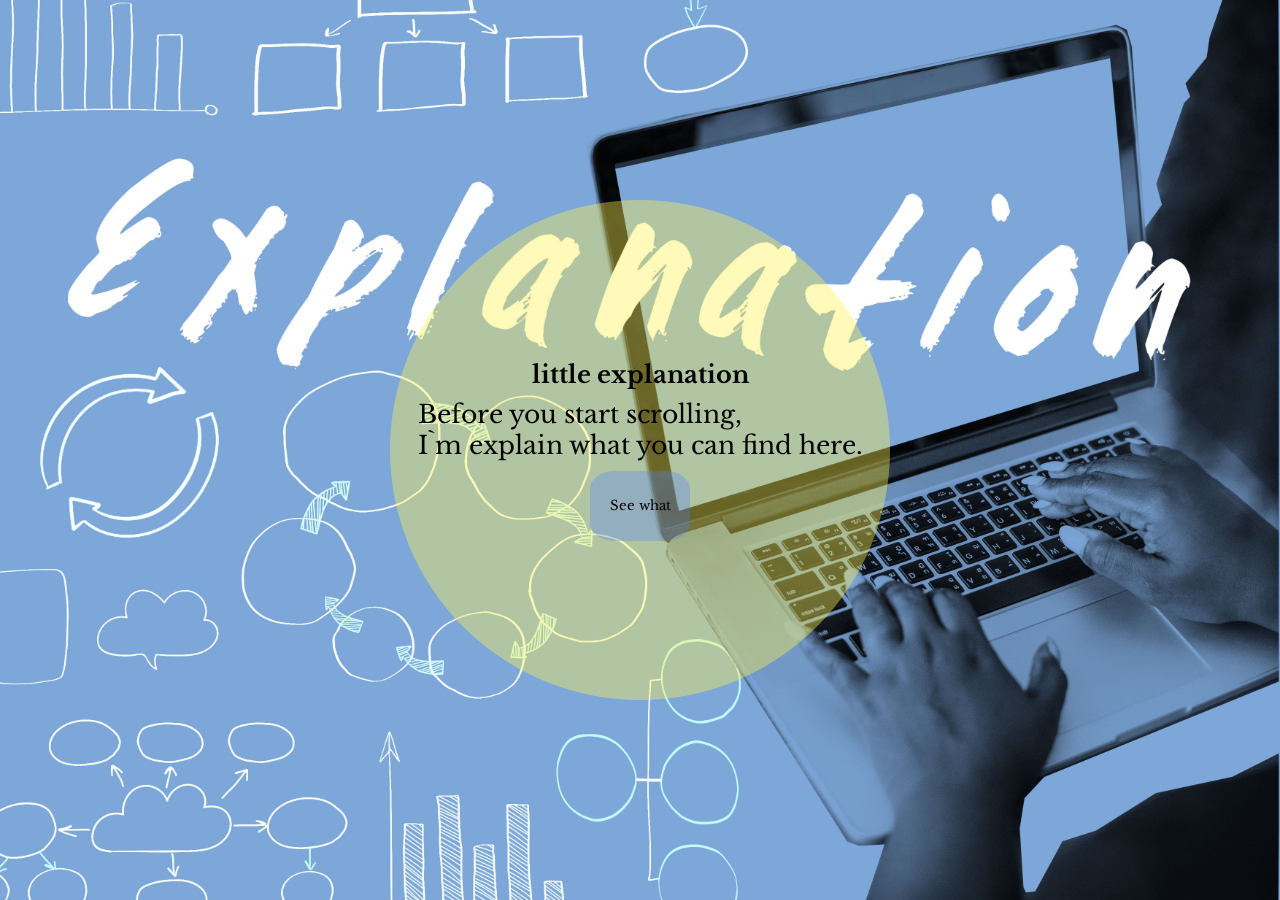
==== index.html @ a0a44d83 "make html and style without modal`s and script`s" ====
<!DOCTYPE html>
<html lang="en">
<head>
    <meta charset="UTF-8">
    <link rel="stylesheet" href="css/main.css">
    <title>Year of tiger</title>
    <link rel="shortcut icon" href="media/icon.png" type="image/png">
</head>
<body>
    <div class="wrapper">
        <div class="wrapper-inner">
            <div class="scroll-box">
                <div class="explanation scroll-section sec">
                    <div class="content ">
                        <h2>little explanation</h2>
                        <p>Before you start scrolling, <br> I`m explain what you can find here.</p>
                        <button class="open">See what</button>
                        <div class="modal explanation-popup">
                            <button class="close">close</button>
                            Lorem ipsum dolor sit, amet consectetur adipisicing elit. Iste accusamus magnam laborum deserunt nesciunt, quae explicabo aspernatur facilis, corporis sed nisi dolorem, similique repellat velit quod aliquid eum modi omnis!
                            Lorem ipsum dolor sit amet, consectetur adipisicing elit. Excepturi, autem maiores sapiente veniam alias est quae quibusdam. Esse quidem tempora repudiandae doloremque neque nostrum, odit, alias, perspiciatis dolores ex sapiente.
                            Lorem ipsum dolor sit amet consectetur adipisicing elit. Consectetur, dolore. Tempora quas eius cum error eum voluptate ducimus laborum quasi. Aliquam placeat laudantium nisi voluptatibus molestiae enim modi earum voluptatum.
                            Lorem ipsum, dolor sit amet consectetur adipisicing elit. Facere, atque ad quo illo id, vel quos sunt porro nihil non excepturi vitae nisi nobis, et reiciendis animi aspernatur quis deleniti!
                            Lorem ipsum dolor sit amet consectetur adipisicing elit. Consequatur architecto vitae amet harum possimus modi! Quaerat totam neque assumenda na iusto quidem. Lorem ipsum dolor sit, amet consectetur adipisicing elit. Iste accusamus magnam laborum deserunt nesciunt, quae explicabo aspernatur facilis, corporis sed nisi dolorem, similique repellat velit quod aliquid eum modi omnis!
                            Lorem ipsum dolor sit amet, consectetur adipisicing elit. Excepturi, autem maiores sapiente veniam alias est quae quibusdam. Esse quidem tempora repudiandae doloremque neque nostrum, odit, alias, perspiciatis dolores ex sapiente.
                            Lorem ipsum dolor sit amet consectetur adipisicing elit. Consectetur, dolore. Tempora quas eius cum error eum voluptate ducimus laborum quasi. Aliquam placeat laudantium nisi voluptatibus molestiae enim modi earum voluptatum.
                            Lorem ipsum, dolor sit amet consectetur adipisicing elit. Facere, atque ad quo illo id, vel quos sunt porro nihil non excepturi vitae nisi nobis, et reiciendis animi aspernatur quis deleniti!
                            Lorem ipsum dolor sit amet consectetur adipisicing elit. Consequatur architecto vitae amet harum possimus modi! Quaerat totam neque assumenda na iusto quidem.
                        </div>
                    </div>
                </div>
                <div class="bike scroll-section sec">
                    <div class="content ">
                        <h2>target</h2>
                        <p>explanation</p>
                        <button class="open">See what</button>
                        <div class="modal bike-popup">
                            <button class="close">X</button>
                            Lorem ipsum dolor sit, amet consectetur adipisicing elit. Iste accusamus magnam laborum deserunt nesciunt, quae explicabo aspernatur facilis, corporis sed nisi dolorem, similique repellat velit quod aliquid eum modi omnis!
                            Lorem ipsum dolor sit amet, consectetur adipisicing elit. Excepturi, autem maiores sapiente veniam alias est quae quibusdam. Esse quidem tempora repudiandae doloremque neque nostrum, odit, alias, perspiciatis dolores ex sapiente.
                            Lorem ipsum dolor sit amet consectetur adipisicing elit. Consectetur, dolore. Tempora quas eius cum error eum voluptate ducimus laborum quasi. Aliquam placeat laudantium nisi voluptatibus molestiae enim modi earum voluptatum.
                            Lorem ipsum, dolor sit amet consectetur adipisicing elit. Facere, atque ad quo illo id, vel quos sunt porro nihil non excepturi vitae nisi nobis, et reiciendis animi aspernatur quis deleniti!
                            Lorem ipsum dolor sit amet consectetur adipisicing elit. Consequatur architecto vitae amet harum possimus modi! Quaerat totam neque assumenda na iusto quidem. Lorem ipsum dolor sit, amet consectetur adipisicing elit. Iste accusamus magnam laborum deserunt nesciunt, quae explicabo aspernatur facilis, corporis sed nisi dolorem, similique repellat velit quod aliquid eum modi omnis!
                            Lorem ipsum dolor sit amet, consectetur adipisicing elit. Excepturi, autem maiores sapiente veniam alias est quae quibusdam. Esse quidem tempora repudiandae doloremque neque nostrum, odit, alias, perspiciatis dolores ex sapiente.
                            Lorem ipsum dolor sit amet consectetur adipisicing elit. Consectetur, dolore. Tempora quas eius cum error eum voluptate ducimus laborum quasi. Aliquam placeat laudantium nisi voluptatibus molestiae enim modi earum voluptatum.
                            Lorem ipsum, dolor sit amet consectetur adipisicing elit. Facere, atque ad quo illo id, vel quos sunt porro nihil non excepturi vitae nisi nobis, et reiciendis animi aspernatur quis deleniti!
                            Lorem ipsum dolor sit amet consectetur adipisicing elit. Consequatur architecto vitae amet harum possimus modi! Quaerat totam neque assumenda na iusto quidem.
                        </div>
                    </div>
                </div>
                <div class="marathon scroll-section sec">
                    <div class="content ">
                        <h2>target</h2>
                        <p>explanation</p>
                        <button class="open">See what</button>
                        <div class="modal marathon-popup">
                            <button class="close">X</button>
                            Lorem ipsum dolor sit, amet consectetur adipisicing elit. Iste accusamus magnam laborum deserunt nesciunt, quae explicabo aspernatur facilis, corporis sed nisi dolorem, similique repellat velit quod aliquid eum modi omnis!
                            Lorem ipsum dolor sit amet, consectetur adipisicing elit. Excepturi, autem maiores sapiente veniam alias est quae quibusdam. Esse quidem tempora repudiandae doloremque neque nostrum, odit, alias, perspiciatis dolores ex sapiente.
                            Lorem ipsum dolor sit amet consectetur adipisicing elit. Consectetur, dolore. Tempora quas eius cum error eum voluptate ducimus laborum quasi. Aliquam placeat laudantium nisi voluptatibus molestiae enim modi earum voluptatum.
                            Lorem ipsum, dolor sit amet consectetur adipisicing elit. Facere, atque ad quo illo id, vel quos sunt porro nihil non excepturi vitae nisi nobis, et reiciendis animi aspernatur quis deleniti!
                            Lorem ipsum dolor sit amet consectetur adipisicing elit. Consequatur architecto vitae amet harum possimus modi! Quaerat totam neque assumenda na iusto quidem. Lorem ipsum dolor sit, amet consectetur adipisicing elit. Iste accusamus magnam laborum deserunt nesciunt, quae explicabo aspernatur facilis, corporis sed nisi dolorem, similique repellat velit quod aliquid eum modi omnis!
                            Lorem ipsum dolor sit amet, consectetur adipisicing elit. Excepturi, autem maiores sapiente veniam alias est quae quibusdam. Esse quidem tempora repudiandae doloremque neque nostrum, odit, alias, perspiciatis dolores ex sapiente.
                            Lorem ipsum dolor sit amet consectetur adipisicing elit. Consectetur, dolore. Tempora quas eius cum error eum voluptate ducimus laborum quasi. Aliquam placeat laudantium nisi voluptatibus molestiae enim modi earum voluptatum.
                            Lorem ipsum, dolor sit amet consectetur adipisicing elit. Facere, atque ad quo illo id, vel quos sunt porro nihil non excepturi vitae nisi nobis, et reiciendis animi aspernatur quis deleniti!
                            Lorem ipsum dolor sit amet consectetur adipisicing elit. Consequatur architecto vitae amet harum possimus modi! Quaerat totam neque assumenda na iusto quidem.
                        </div>
                    </div>
                </div>
                <div class="another scroll-section sec">
                    <div class="content ">
                        <h2>target</h2>
                        <p>explanation</p>
                        <button class="open">See what</button>
                        <div class="modal another-popup">
                            <button class="close">X</button>
                            Lorem ipsum dolor sit, amet consectetur adipisicing elit. Iste accusamus magnam laborum deserunt nesciunt, quae explicabo aspernatur facilis, corporis sed nisi dolorem, similique repellat velit quod aliquid eum modi omnis!
                            Lorem ipsum dolor sit amet, consectetur adipisicing elit. Excepturi, autem maiores sapiente veniam alias est quae quibusdam. Esse quidem tempora repudiandae doloremque neque nostrum, odit, alias, perspiciatis dolores ex sapiente.
                            Lorem ipsum dolor sit amet consectetur adipisicing elit. Consectetur, dolore. Tempora quas eius cum error eum voluptate ducimus laborum quasi. Aliquam placeat laudantium nisi voluptatibus molestiae enim modi earum voluptatum.
                            Lorem ipsum, dolor sit amet consectetur adipisicing elit. Facere, atque ad quo illo id, vel quos sunt porro nihil non excepturi vitae nisi nobis, et reiciendis animi aspernatur quis deleniti!
                            Lorem ipsum dolor sit amet consectetur adipisicing elit. Consequatur architecto vitae amet harum possimus modi! Quaerat totam neque assumenda na iusto quidem. Lorem ipsum dolor sit, amet consectetur adipisicing elit. Iste accusamus magnam laborum deserunt nesciunt, quae explicabo aspernatur facilis, corporis sed nisi dolorem, similique repellat velit quod aliquid eum modi omnis!
                            Lorem ipsum dolor sit amet, consectetur adipisicing elit. Excepturi, autem maiores sapiente veniam alias est quae quibusdam. Esse quidem tempora repudiandae doloremque neque nostrum, odit, alias, perspiciatis dolores ex sapiente.
                            Lorem ipsum dolor sit amet consectetur adipisicing elit. Consectetur, dolore. Tempora quas eius cum error eum voluptate ducimus laborum quasi. Aliquam placeat laudantium nisi voluptatibus molestiae enim modi earum voluptatum.
                            Lorem ipsum, dolor sit amet consectetur adipisicing elit. Facere, atque ad quo illo id, vel quos sunt porro nihil non excepturi vitae nisi nobis, et reiciendis animi aspernatur quis deleniti!
                            Lorem ipsum dolor sit amet consectetur adipisicing elit. Consequatur architecto vitae amet harum possimus modi! Quaerat totam neque assumenda na iusto quidem.
                        </div>
                    </div>
                </div>
            </div>
        </div>
    </div>


    <script src="script.js"></script>
</body>
</html>
---- css/main.css ----
@import url('https://fonts.googleapis.com/css2?family=Libre+Baskerville:ital@1&display=swap');

* {
    padding: 0;
    margin: 0;
    font-family: 'Libre Baskerville', serif;
}

.wrapper {
    display: block;
}

.scroll-box {
    position: relative;
    width: 100%;
    height: 100vh;
    overflow: auto;
    scroll-behavior: smooth;
    scroll-snap-type: y mandatory;
}

.scroll-section {
    width: 100%;
    height: 100%;
    position: relative;
    display: flex;
    justify-content: center;
    flex-direction: column;
    align-items: center;
}

.explanation {
    background-image: url('../media/explanation-bg.jpg');
    background-repeat: no-repeat;
    background-position: center;
    background-size: cover;
}

.bike {
    background-image: url('../media/bike-bg.jpg');
    background-repeat: no-repeat;
    background-position: center;
    background-size: cover;
}

.marathon {
    background-image: url('../media/run-bg.jpg');
    background-repeat: no-repeat;
    background-position: center;
    background-size: cover;
}

.another {
    background-image: url('../media/another-bg.jpg');
    background-repeat: no-repeat;
    background-position: center;
    background-size: cover;
}

.content {
    position: relative;
    display: flex;
    flex-direction: column;
    justify-content: center;
    background-color: rgba(255, 242, 79, .4);
    border-radius: 50%;
    width: 500px;
    height: 500px;
    align-items: center;
}

.content h2 {
    margin-bottom: 10px;

}

.content p {
    margin-bottom: 10px;
    font-size: 25px;
}

.content button {
    width: 100px;
    height: 70px;
    border: none;
    position: relative;
    border-radius: 25%;
    background-color: rgba(79, 123, 255, .3);
    cursor: pointer;

}

.sec {
    position: relative;
    width: 100%;
    height: 100vh;
    display: flex;
    justify-content: center;
    align-items: center;
    mix-blend-mode: multiply;
    scroll-snap-align: center;
}

.sec:nth-child(1) {
    background-size: cover;
    background-attachment: fixed;
    background-position: center;
    background-blend-mode: multiply;
}

.sec:nth-child(2) {
    background-size: cover;
    background-attachment: fixed;
    background-position: center;
    background-blend-mode: multiply;
}

.sec:nth-child(3) {
    background-size: cover;
    background-attachment: fixed;
    background-position: center;
    background-blend-mode: multiply;
}

.sec:nth-child(4) {
    background-size: cover;
    background-attachment: fixed;
    background-position: center;
    background-blend-mode: multiply;
}

/* last object with white noise */
.sec:nth-child(5) {
    background-size: cover;
    background-attachment: fixed;
    background-position: center;
    background-blend-mode: multiply;
    animation: animate .5s steps(10) infinite;
}

@keyframes animate {
    0% {
        background-position: 0 0;
    }

    100% {
        background-position: 100% 100%;
    }
}


.modal {
    width: 1200px;
    height: 600px;
    display: none;
    position: fixed;
    top: 50px;
}

.explanation-popup {
    background-image: url(../media/question.jpg);
    background-repeat: no-repeat;
    background-position: center;
    background-size: cover;
}

.bike-popup {
    background-image: url(../media/bike-popup.jpg);
    background-repeat: no-repeat;
    background-position: center;
    background-size: cover;
}

.marathon-popup {
    background-image: url(../media/halfmarathon.jpg);
    background-repeat: no-repeat;
    background-position: center;
    background-size: cover;
} 

.another-popup {
    background-image: url(../media/abstraction.jpg);
    background-repeat: no-repeat;
    background-position: center;
    background-size: cover;
    color: #fff;
}
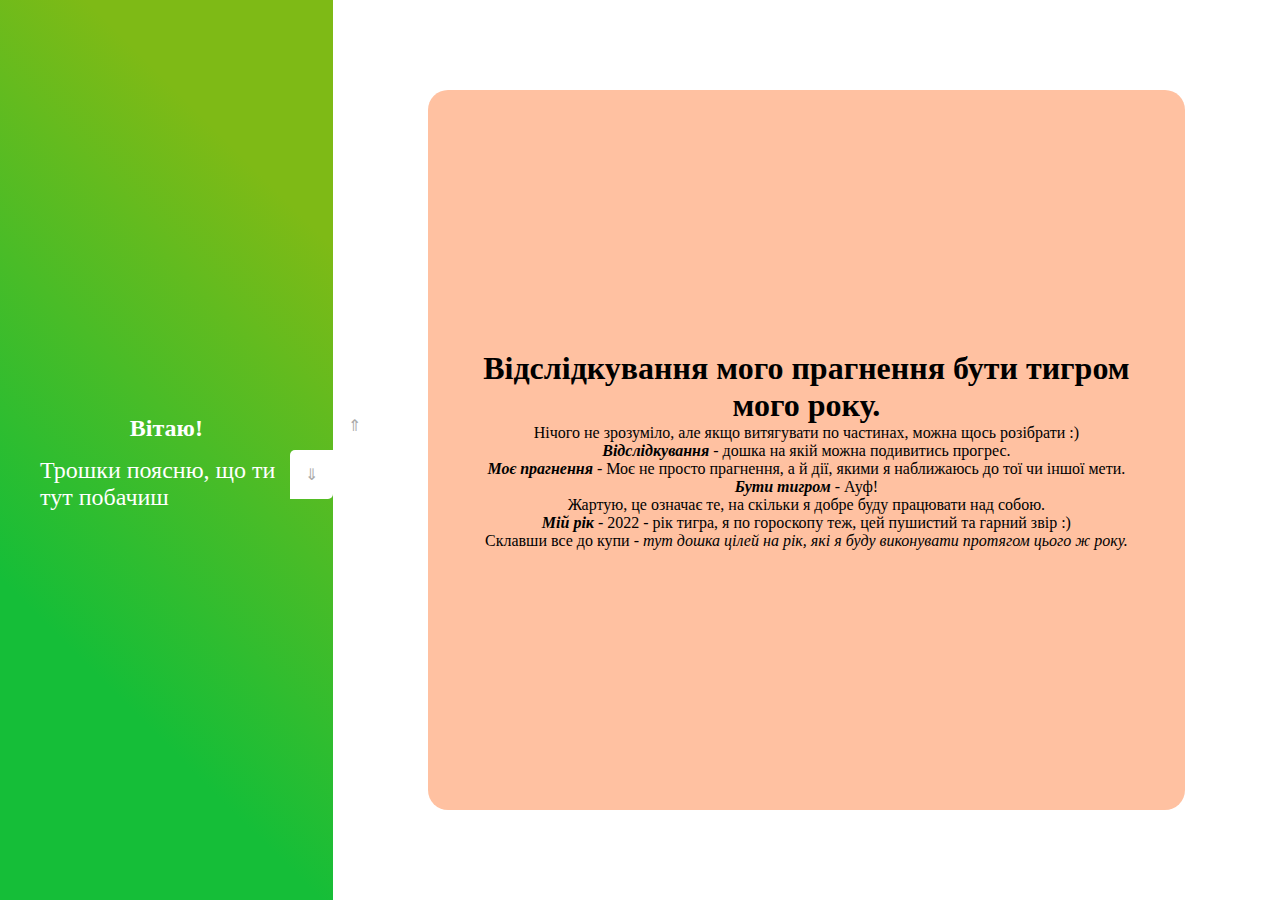
==== commit 529847de: "absolute new project. need to add mobile page" ====
--- a/index.html
+++ b/index.html
@@ -1,96 +1,177 @@
 <!DOCTYPE html>
 <html lang="en">
+
 <head>
     <meta charset="UTF-8">
-    <link rel="stylesheet" href="css/main.css">
-    <title>Year of tiger</title>
-    <link rel="shortcut icon" href="media/icon.png" type="image/png">
+    <meta http-equiv="X-UA-Compatible" content="IE=edge">
+    <meta name="viewport" content="width=device-width, initial-scale=1.0">
+    <title>Document</title>
+    <link rel="stylesheet" href="./css/style.css">
 </head>
+
 <body>
-    <div class="wrapper">
-        <div class="wrapper-inner">
-            <div class="scroll-box">
-                <div class="explanation scroll-section sec">
-                    <div class="content ">
-                        <h2>little explanation</h2>
-                        <p>Before you start scrolling, <br> I`m explain what you can find here.</p>
-                        <button class="open">See what</button>
-                        <div class="modal explanation-popup">
-                            <button class="close">close</button>
-                            Lorem ipsum dolor sit, amet consectetur adipisicing elit. Iste accusamus magnam laborum deserunt nesciunt, quae explicabo aspernatur facilis, corporis sed nisi dolorem, similique repellat velit quod aliquid eum modi omnis!
-                            Lorem ipsum dolor sit amet, consectetur adipisicing elit. Excepturi, autem maiores sapiente veniam alias est quae quibusdam. Esse quidem tempora repudiandae doloremque neque nostrum, odit, alias, perspiciatis dolores ex sapiente.
-                            Lorem ipsum dolor sit amet consectetur adipisicing elit. Consectetur, dolore. Tempora quas eius cum error eum voluptate ducimus laborum quasi. Aliquam placeat laudantium nisi voluptatibus molestiae enim modi earum voluptatum.
-                            Lorem ipsum, dolor sit amet consectetur adipisicing elit. Facere, atque ad quo illo id, vel quos sunt porro nihil non excepturi vitae nisi nobis, et reiciendis animi aspernatur quis deleniti!
-                            Lorem ipsum dolor sit amet consectetur adipisicing elit. Consequatur architecto vitae amet harum possimus modi! Quaerat totam neque assumenda na iusto quidem. Lorem ipsum dolor sit, amet consectetur adipisicing elit. Iste accusamus magnam laborum deserunt nesciunt, quae explicabo aspernatur facilis, corporis sed nisi dolorem, similique repellat velit quod aliquid eum modi omnis!
-                            Lorem ipsum dolor sit amet, consectetur adipisicing elit. Excepturi, autem maiores sapiente veniam alias est quae quibusdam. Esse quidem tempora repudiandae doloremque neque nostrum, odit, alias, perspiciatis dolores ex sapiente.
-                            Lorem ipsum dolor sit amet consectetur adipisicing elit. Consectetur, dolore. Tempora quas eius cum error eum voluptate ducimus laborum quasi. Aliquam placeat laudantium nisi voluptatibus molestiae enim modi earum voluptatum.
-                            Lorem ipsum, dolor sit amet consectetur adipisicing elit. Facere, atque ad quo illo id, vel quos sunt porro nihil non excepturi vitae nisi nobis, et reiciendis animi aspernatur quis deleniti!
-                            Lorem ipsum dolor sit amet consectetur adipisicing elit. Consequatur architecto vitae amet harum possimus modi! Quaerat totam neque assumenda na iusto quidem.
+    <div class="container">
+        <div class="sidebar">
+            <div style="background: linear-gradient(150deg, #42C4EA 40%, #ADEA42 70%);">
+                <h2>Всілякий набір</h2>
+                <p>Ті цілі, які не мають великого прагнення, однак було б добре їх виконати :)</p>
+            </div>
+            <div style="background: linear-gradient(85deg, #918202 39%, #8DEA42 70%);">
+                <h2>Намагатимусь</h2>
+                <p>Це сате те що хотілось би виконати, як другорядні речі першої необхідності</p>
+            </div>
+            <div style="background: linear-gradient(70deg, #2CF3B1 25%, #aaa 80%);">
+                <h2>Велосипедні штучки</h2>
+                <p>Об'їхати Україну так, щоб ноги не відпали :)</p>
+            </div>
+            <div style="background: linear-gradient(170deg, #E26E4E 26%, #A63049 75%);">
+                <h2>Біг</h2>
+                <p>Ціль - півмарафон!</p>
+            </div>
+            <div style="background: linear-gradient(45deg, #15BE38 26%, #7EBA16 80%);">
+                <h2>Вітаю! </h2>
+                <p>Трошки поясню, що ти тут побачиш</p>
+            </div>
+        </div>
+        <div class="main-slide">
+            <div class="slide" style="background-image: url('https://images.unsplash.com/photo-1600577916048-804c9191e36c?ixlib=rb-1.2.1&ixid=MnwxMjA3fDB8MHxwaG90by1wYWdlfHx8fGVufDB8fHx8&auto=format&fit=crop&w=1632&q=80');">
+                <div class="content">
+                    <div class="content-box">
+                        <div>
+                            <h1>Відслідкування мого прагнення бути тигром мого року.</h1>
+                            <p>Нічого не зрозуміло, але якщо витягувати по частинах, можна щось розібрати :) <br>
+                                <b><i>Відслідкування</i></b> - дошка на якій можна подивитись прогрес. <br>
+                                <b><i>Моє прагнення</i></b> - Моє не просто прагнення, а й дії, 
+                                якими я наближаюсь до тої чи іншої мети.  <br>
+                                <b><i>Бути тигром</i></b> - Ауф! <!--смайл сміху та тигра--> <br> 
+                                Жартую, це означає те, на скільки я добре буду працювати над собою.    <br>
+                                <b><i>Мій рік</i></b> - 2022 - рік тигра, я по гороскопу теж, цей пушистий та 
+                                гарний звір :)
+                            </p>
+                            <p>Склавши все до купи - <i>тут дошка цілей на рік, які я буду виконувати протягом цього ж року.</i></p>
                         </div>
                     </div>
                 </div>
-                <div class="bike scroll-section sec">
-                    <div class="content ">
-                        <h2>target</h2>
-                        <p>explanation</p>
-                        <button class="open">See what</button>
-                        <div class="modal bike-popup">
-                            <button class="close">X</button>
-                            Lorem ipsum dolor sit, amet consectetur adipisicing elit. Iste accusamus magnam laborum deserunt nesciunt, quae explicabo aspernatur facilis, corporis sed nisi dolorem, similique repellat velit quod aliquid eum modi omnis!
-                            Lorem ipsum dolor sit amet, consectetur adipisicing elit. Excepturi, autem maiores sapiente veniam alias est quae quibusdam. Esse quidem tempora repudiandae doloremque neque nostrum, odit, alias, perspiciatis dolores ex sapiente.
-                            Lorem ipsum dolor sit amet consectetur adipisicing elit. Consectetur, dolore. Tempora quas eius cum error eum voluptate ducimus laborum quasi. Aliquam placeat laudantium nisi voluptatibus molestiae enim modi earum voluptatum.
-                            Lorem ipsum, dolor sit amet consectetur adipisicing elit. Facere, atque ad quo illo id, vel quos sunt porro nihil non excepturi vitae nisi nobis, et reiciendis animi aspernatur quis deleniti!
-                            Lorem ipsum dolor sit amet consectetur adipisicing elit. Consequatur architecto vitae amet harum possimus modi! Quaerat totam neque assumenda na iusto quidem. Lorem ipsum dolor sit, amet consectetur adipisicing elit. Iste accusamus magnam laborum deserunt nesciunt, quae explicabo aspernatur facilis, corporis sed nisi dolorem, similique repellat velit quod aliquid eum modi omnis!
-                            Lorem ipsum dolor sit amet, consectetur adipisicing elit. Excepturi, autem maiores sapiente veniam alias est quae quibusdam. Esse quidem tempora repudiandae doloremque neque nostrum, odit, alias, perspiciatis dolores ex sapiente.
-                            Lorem ipsum dolor sit amet consectetur adipisicing elit. Consectetur, dolore. Tempora quas eius cum error eum voluptate ducimus laborum quasi. Aliquam placeat laudantium nisi voluptatibus molestiae enim modi earum voluptatum.
-                            Lorem ipsum, dolor sit amet consectetur adipisicing elit. Facere, atque ad quo illo id, vel quos sunt porro nihil non excepturi vitae nisi nobis, et reiciendis animi aspernatur quis deleniti!
-                            Lorem ipsum dolor sit amet consectetur adipisicing elit. Consequatur architecto vitae amet harum possimus modi! Quaerat totam neque assumenda na iusto quidem.
+            </div>
+            <div class="slide" style="background-image: url('https://images.unsplash.com/photo-1502904550040-7534597429ae?ixlib=rb-1.2.1&ixid=MnwxMjA3fDB8MHxwaG90by1wYWdlfHx8fGVufDB8fHx8&auto=format&fit=crop&w=1700&q=80');">
+                <div class="content">
+                    <div class="content-box">
+                        <div class="box"
+                            style="background-image: url(./media/1km.jpg);">
+                            <h3>1 км</h3>
+
+                        </div>
+                        <div class="box" style="background-color: #AAAAAA;">
+                            <h3>3 км</h3>
+
+                        </div>
+                        <div class="box" style="background-color: #AAAAAA;">
+                            <h3>5 км</h3>
+                            
+                        </div>
+                        <div class="box"
+                            style="background-color: #AAAAAA;">
+                            <h3>10 км</h3>
+
+                        </div>
+                        <div class="box" style="background-color: #AAAAAA;">
+                            <h3>15 км</h3>
+
+                        </div>
+                        <div class="box" style="background-color: #AAAAAA;">
+                            <h3>21 км</h3>
+                            
                         </div>
                     </div>
                 </div>
-                <div class="marathon scroll-section sec">
-                    <div class="content ">
-                        <h2>target</h2>
-                        <p>explanation</p>
-                        <button class="open">See what</button>
-                        <div class="modal marathon-popup">
-                            <button class="close">X</button>
-                            Lorem ipsum dolor sit, amet consectetur adipisicing elit. Iste accusamus magnam laborum deserunt nesciunt, quae explicabo aspernatur facilis, corporis sed nisi dolorem, similique repellat velit quod aliquid eum modi omnis!
-                            Lorem ipsum dolor sit amet, consectetur adipisicing elit. Excepturi, autem maiores sapiente veniam alias est quae quibusdam. Esse quidem tempora repudiandae doloremque neque nostrum, odit, alias, perspiciatis dolores ex sapiente.
-                            Lorem ipsum dolor sit amet consectetur adipisicing elit. Consectetur, dolore. Tempora quas eius cum error eum voluptate ducimus laborum quasi. Aliquam placeat laudantium nisi voluptatibus molestiae enim modi earum voluptatum.
-                            Lorem ipsum, dolor sit amet consectetur adipisicing elit. Facere, atque ad quo illo id, vel quos sunt porro nihil non excepturi vitae nisi nobis, et reiciendis animi aspernatur quis deleniti!
-                            Lorem ipsum dolor sit amet consectetur adipisicing elit. Consequatur architecto vitae amet harum possimus modi! Quaerat totam neque assumenda na iusto quidem. Lorem ipsum dolor sit, amet consectetur adipisicing elit. Iste accusamus magnam laborum deserunt nesciunt, quae explicabo aspernatur facilis, corporis sed nisi dolorem, similique repellat velit quod aliquid eum modi omnis!
-                            Lorem ipsum dolor sit amet, consectetur adipisicing elit. Excepturi, autem maiores sapiente veniam alias est quae quibusdam. Esse quidem tempora repudiandae doloremque neque nostrum, odit, alias, perspiciatis dolores ex sapiente.
-                            Lorem ipsum dolor sit amet consectetur adipisicing elit. Consectetur, dolore. Tempora quas eius cum error eum voluptate ducimus laborum quasi. Aliquam placeat laudantium nisi voluptatibus molestiae enim modi earum voluptatum.
-                            Lorem ipsum, dolor sit amet consectetur adipisicing elit. Facere, atque ad quo illo id, vel quos sunt porro nihil non excepturi vitae nisi nobis, et reiciendis animi aspernatur quis deleniti!
-                            Lorem ipsum dolor sit amet consectetur adipisicing elit. Consequatur architecto vitae amet harum possimus modi! Quaerat totam neque assumenda na iusto quidem.
+            </div>
+            <div class="slide" style="background-image: url('https://images.unsplash.com/photo-1517649763962-0c623066013b?ixlib=rb-1.2.1&ixid=MnwxMjA3fDB8MHxwaG90by1wYWdlfHx8fGVufDB8fHx8&auto=format&fit=crop&w=1170&q=80');">
+                <div class="content">
+                    <div class="content-box">
+                        <div class="box"
+                            style="background-image: url('https://images.unsplash.com/photo-1471506480208-91b3a4cc78be?ixlib=rb-1.2.1&ixid=MnwxMjA3fDB8MHxwaG90by1wYWdlfHx8fGVufDB8fHx8&auto=format&fit=crop&w=2074&q=80');">
+                            <h3>1000 км</h3>
+                            <p>Лякаюча цифра - 1000 кілометрів. Однак 2021 року я без цілей проїхав 700+км.</p>
+                            <p>В році 12 місяців, ±4 з яких можна сказати не їздові. 8 місяців - це 32 тижні. Знаючи математику можна порахувати - 
+                                1000/32=31.25км. Тобто виїжджаючи раз в тиждень кататись по 32км - це просто копійки :) Тому 1000 не така вже й страшна, та 
+                                подолати її буде легко, лише б знаходити час для цього діла.
+                            </p>
+                            <p></p>
+                        </div>
+                        <div class="box" style="background-image: url('https://images.unsplash.com/photo-1536244881128-90b1d3d2549f?ixlib=rb-1.2.1&ixid=MnwxMjA3fDB8MHxwaG90by1wYWdlfHx8fGVufDB8fHx8&auto=format&fit=crop&w=1220&q=80');">
+                            <h3>Бревет</h3>
+                            <p>Бревет (фр. brevet — «залік, патент») — організований заліковий (з лімітом часу) велозаїзд на довгу дистанцію за правилами французького клубу AUDAX Club Parisien (ACP). <br>
+                                <br>
+                                Стандартними дистанціями є: <br>
+                                <br>
+                                200 км з лімітом проходження — 13 г 30 хв <br>
+                                300 км — 20 г 00 хв <br>
+                                400 км — 27 г 00 хв <br>
+                                600 км — 40 г 00 хв <br>
+                                1000 км — 75 г 00 хв <br>
+                                1200 км — 90 г 00 хв</p> 
+                            <p>Моя ж ціль буде початковою, тобто осилити мінімум 200 км за 13 годин та отримати за це офіційну медаль 
+                                з Франції від клубу Радоннерів. </p>
+                            <p>В ідеалі, хочеться постати в ряди суперрадоннерів. Це такі люди, які за сезон побили 
+                                200, 400 та 600 кілометрів. Отримати ці 3 медалі
+                            </p>
                         </div>
                     </div>
                 </div>
-                <div class="another scroll-section sec">
-                    <div class="content ">
-                        <h2>target</h2>
-                        <p>explanation</p>
-                        <button class="open">See what</button>
-                        <div class="modal another-popup">
-                            <button class="close">X</button>
-                            Lorem ipsum dolor sit, amet consectetur adipisicing elit. Iste accusamus magnam laborum deserunt nesciunt, quae explicabo aspernatur facilis, corporis sed nisi dolorem, similique repellat velit quod aliquid eum modi omnis!
-                            Lorem ipsum dolor sit amet, consectetur adipisicing elit. Excepturi, autem maiores sapiente veniam alias est quae quibusdam. Esse quidem tempora repudiandae doloremque neque nostrum, odit, alias, perspiciatis dolores ex sapiente.
-                            Lorem ipsum dolor sit amet consectetur adipisicing elit. Consectetur, dolore. Tempora quas eius cum error eum voluptate ducimus laborum quasi. Aliquam placeat laudantium nisi voluptatibus molestiae enim modi earum voluptatum.
-                            Lorem ipsum, dolor sit amet consectetur adipisicing elit. Facere, atque ad quo illo id, vel quos sunt porro nihil non excepturi vitae nisi nobis, et reiciendis animi aspernatur quis deleniti!
-                            Lorem ipsum dolor sit amet consectetur adipisicing elit. Consequatur architecto vitae amet harum possimus modi! Quaerat totam neque assumenda na iusto quidem. Lorem ipsum dolor sit, amet consectetur adipisicing elit. Iste accusamus magnam laborum deserunt nesciunt, quae explicabo aspernatur facilis, corporis sed nisi dolorem, similique repellat velit quod aliquid eum modi omnis!
-                            Lorem ipsum dolor sit amet, consectetur adipisicing elit. Excepturi, autem maiores sapiente veniam alias est quae quibusdam. Esse quidem tempora repudiandae doloremque neque nostrum, odit, alias, perspiciatis dolores ex sapiente.
-                            Lorem ipsum dolor sit amet consectetur adipisicing elit. Consectetur, dolore. Tempora quas eius cum error eum voluptate ducimus laborum quasi. Aliquam placeat laudantium nisi voluptatibus molestiae enim modi earum voluptatum.
-                            Lorem ipsum, dolor sit amet consectetur adipisicing elit. Facere, atque ad quo illo id, vel quos sunt porro nihil non excepturi vitae nisi nobis, et reiciendis animi aspernatur quis deleniti!
-                            Lorem ipsum dolor sit amet consectetur adipisicing elit. Consequatur architecto vitae amet harum possimus modi! Quaerat totam neque assumenda na iusto quidem.
+            </div>
+            <div class="slide" style="background-image: url('https://images.unsplash.com/photo-1628772227171-5ca4e3bf6ae0?ixlib=rb-1.2.1&ixid=MnwxMjA3fDB8MHxwaG90by1wYWdlfHx8fGVufDB8fHx8&auto=format&fit=crop&w=1074&q=80');">
+                <div class="content">
+                    <div class="content-box">
+                        <div class="box"
+                            style="background-image: url(./media/books.jpg);">
+                            <h3>Книги</h3>
+                            <p>Всі знають, що читати корисно. Всі знають, що читати потрібно.</p>
+                            <p>За 2021 рік, я прочитав всього декілька книжок, через що, я засмучений. Однак вибравши 
+                                ціль півмарафон - я обрав для себе кількість книг, які маю прочитати, рівний кілометрам - тобто 21.
+                            </p>
+                            <p><span style="color: green;">1</span>/21 прочитано</p>
+                        </div>
+                        <div class="box" style="background-image: url(./media/baraban.jpg);">
+                            <h3>Барабан</h3>
+                            <p>Я завжди любив музику, а тим паче музикальні інструменти. Завжди хотілося бути 
+                                творцем. Був час коли так і було(старі друзі пам'ятають), але між спробами самовираження та 
+                                відігранням чогось гарного - ціла прірва.
+                            </p>
+                            <p>Моє сердце лежить до клавішних інструментів, однак, в цьому році спробую самовільно вивчати барабанне 
+                                мистецтво. Мета в тому, щоб з часом навчитись якихось базових речей на звичайному паді, потім перейти 
+                                на якісь китайські електронні барабани. Тільки потім спробувати справжній драйв живих барабанів.
+                            </p>
+                        </div>
+                    </div>
+                </div>
+            </div>
+            <div class="slide" style="background-image: url('https://images.unsplash.com/photo-1621347829160-fc6a0cfcc923?ixlib=rb-1.2.1&ixid=MnwxMjA3fDB8MHxwaG90by1wYWdlfHx8fGVufDB8fHx8&auto=format&fit=crop&w=1632&q=80');">
+                <div class="content">
+                    <div class="content-box">
+                        <div>
+                            <h4>Курси англійської.</h4> 
+                            <p>Не завадить покращити рівень англійської.</p><br>
+                            <h4>Татуювання</h4> 
+                            <p>Є в мене один ескіз, який валяється без діла вже років 5. Думаю його час настав :)</p><br>
+                            <h4>Зуби</h4> 
+                            <p>Дуже затратне це діло, однак дуже потрібно привести зуби в порядок, щоб чарувати своє усмішкою всіх довкола.</p><br>
+                            <h4>Прип'ять/Дуга</h4>
+                            <p></p>Хочеться повторити похід в Прип'ять, однак більше хочеться ще відвідати 
+                            такий об'єкт, як ЗГРЛС Дуга-2.<br>
                         </div>
                     </div>
                 </div>
             </div>
         </div>
+        <div class="controls">
+            <button class="down-button">&#8659;</button>
+            <button class="up-button">&#8657;</button>
+        </div>
     </div>
 
 
-    <script src="script.js"></script>
+
+    <script src="./script/app.js"></script>
 </body>
+
 </html>--- a/css/style.css
+++ b/css/style.css
@@ -0,0 +1,177 @@
+* {
+    box-sizing: border-box;
+    margin: 0;
+    padding: 0;
+}
+
+body {
+    height: 100vh;
+}
+
+.container {
+    position: relative;
+    overflow: hidden;
+    width: 100vw;
+    height: 100vh;
+}
+
+.sidebar {
+    height: 100%;
+    width: 26%;
+    position: absolute;
+    top: 0;
+    left: 0;
+    transition: transform .5s ease-in-out;
+}
+
+.sidebar > div {
+    height: 100%;
+    width: 100%;
+    display: flex;
+    align-items: center;
+    justify-content: center;
+    flex-direction: column;
+    color: #fff;
+}
+
+.sidebar h1 {
+    font-size: 40px;
+    margin-bottom: 10px;
+    margin-top: -30px;
+}
+
+.sidebar p {
+    font-size: 24px;
+    margin: 10px 0 -30px 0;
+    padding: 5px 40px;
+}
+
+.main-slide {
+    height: 100%;
+    position: absolute;
+    top: 0;
+    left: 26%;
+    width: 74%;
+    transition: transform .5s ease-in-out;
+}
+
+.main-slide > div {
+    background-position: center;
+    background-size: cover;
+    background-repeat: no-repeat;
+    height: 100%;
+    width: 100%;
+    display: flex;
+    flex-direction: column;
+    justify-content: center;
+    align-items: center;
+}
+
+button {
+    background-color: #fff;
+    border: none;
+    color: #aaa;
+    cursor: pointer;
+    font-size: 16px;
+    padding: 15px;
+}
+
+button:hover {
+    color: #222;
+    background-color: #b3b3b3;
+}
+
+button:focus {
+    outline: none;
+}
+
+.container .controls button {
+    position: absolute;
+    left: 26%;
+    top: 50%;
+    z-index: 100;
+}
+
+.container .controls .down-button {
+    transform: translateX(-100%);
+    border-top-left-radius: 5px;
+    border-bottom-right-radius: 5px;
+}
+
+.container .controls .up-button {
+    transform: translateY(-100%);
+    border-top-left-radius: 5px;
+    border-bottom-right-radius: 5px;
+}
+
+/* inner slider box */
+
+.content {
+    background-color: rgba(255, 151, 99, .6);
+    border-radius: 20px;
+    width: 80%;
+    height: 80%;
+    position: relative;
+    display: flex;
+    justify-content: center;
+    flex-direction: column;
+    align-items: center;
+}
+
+.content-box {
+    width: 100%;
+    display: flex;
+    padding: 0 20px;
+    justify-content: center;
+}
+
+.content-box > div {
+    text-align: center;
+}
+
+.box {
+    height: 70vh;
+    border-radius: 20px;
+    margin: 10px;
+    cursor: pointer;
+    color: #000;
+    flex: 1;
+    background-size: cover;
+    background-position: center;
+    background-repeat: no-repeat;
+    position: relative;
+    transition: all 500ms ease-in-out;
+}
+
+.box h3 {
+    position: absolute;
+    font-size: 30px;
+    bottom: 20px;
+    left: 20px;
+    opacity: 0;
+}
+
+.box p {
+    opacity: 0;
+    background-color: rgba(17, 52, 190, .4);
+    border-radius: 20px;
+    padding: 10px;
+    color: #fff;
+    font-size: 20;
+}
+
+.active {
+    flex: 20;
+}
+
+.active h3 {
+    opacity: 1;
+    transition: .3 ease-in-out .4s;
+    background-color: rgba(255, 151, 99, .2);
+}
+
+.active p {
+    opacity: 1;
+    margin: 15px 20px;
+    transition: .3s;
+}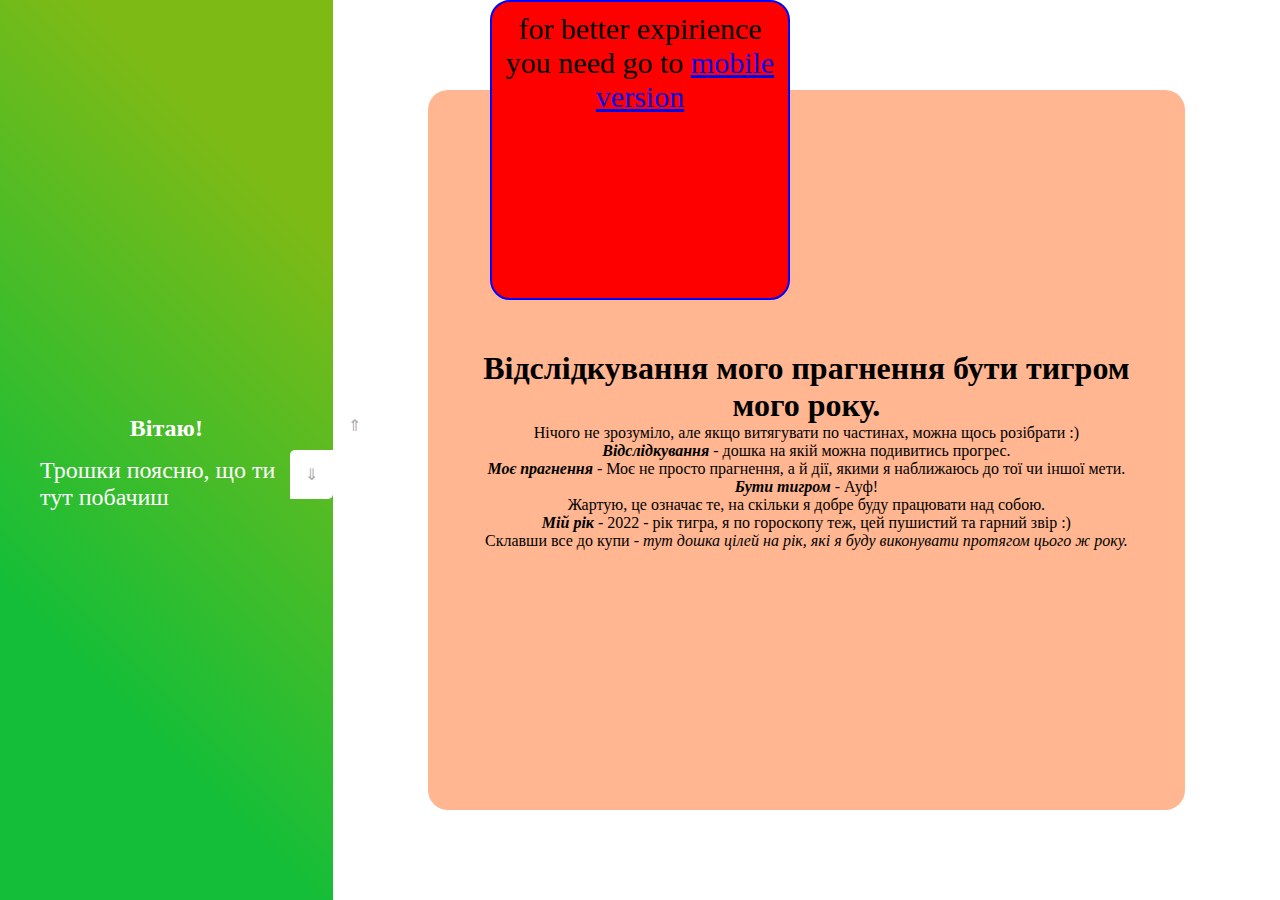
==== commit 8424caaa: "i think - it`s working" ====
--- a/index.html
+++ b/index.html
@@ -5,8 +5,9 @@
     <meta charset="UTF-8">
     <meta http-equiv="X-UA-Compatible" content="IE=edge">
     <meta name="viewport" content="width=device-width, initial-scale=1.0">
-    <title>Document</title>
+    <title>Year Board by Korzh</title>
     <link rel="stylesheet" href="./css/style.css">
+    <link rel="shortcut icon" href="media/icon.png" type="image/png">
 </head>
 
 <body>
@@ -29,7 +30,7 @@
                 <p>Ціль - півмарафон!</p>
             </div>
             <div style="background: linear-gradient(45deg, #15BE38 26%, #7EBA16 80%);">
-                <h2>Вітаю! </h2>
+                <h2>Вітаю!</h2>
                 <p>Трошки поясню, що ти тут побачиш</p>
             </div>
         </div>
@@ -86,7 +87,7 @@
                 </div>
             </div>
             <div class="slide" style="background-image: url('https://images.unsplash.com/photo-1517649763962-0c623066013b?ixlib=rb-1.2.1&ixid=MnwxMjA3fDB8MHxwaG90by1wYWdlfHx8fGVufDB8fHx8&auto=format&fit=crop&w=1170&q=80');">
-                <div class="content">
+                <div class="content"> 
                     <div class="content-box">
                         <div class="box"
                             style="background-image: url('https://images.unsplash.com/photo-1471506480208-91b3a4cc78be?ixlib=rb-1.2.1&ixid=MnwxMjA3fDB8MHxwaG90by1wYWdlfHx8fGVufDB8fHx8&auto=format&fit=crop&w=2074&q=80');">
@@ -96,7 +97,6 @@
                                 1000/32=31.25км. Тобто виїжджаючи раз в тиждень кататись по 32км - це просто копійки :) Тому 1000 не така вже й страшна, та 
                                 подолати її буде легко, лише б знаходити час для цього діла.
                             </p>
-                            <p></p>
                         </div>
                         <div class="box" style="background-image: url('https://images.unsplash.com/photo-1536244881128-90b1d3d2549f?ixlib=rb-1.2.1&ixid=MnwxMjA3fDB8MHxwaG90by1wYWdlfHx8fGVufDB8fHx8&auto=format&fit=crop&w=1220&q=80');">
                             <h3>Бревет</h3>
@@ -154,7 +154,7 @@
                             <h4>Татуювання</h4> 
                             <p>Є в мене один ескіз, який валяється без діла вже років 5. Думаю його час настав :)</p><br>
                             <h4>Зуби</h4> 
-                            <p>Дуже затратне це діло, однак дуже потрібно привести зуби в порядок, щоб чарувати своє усмішкою всіх довкола.</p><br>
+                            <p>Дуже затратне це діло, однак дуже потрібно привести зуби в порядок, щоб чарувати своєю усмішкою всіх довкола.</p><br>
                             <h4>Прип'ять/Дуга</h4>
                             <p></p>Хочеться повторити похід в Прип'ять, однак більше хочеться ще відвідати 
                             такий об'єкт, як ЗГРЛС Дуга-2.<br>
@@ -167,11 +167,14 @@
             <button class="down-button">&#8659;</button>
             <button class="up-button">&#8657;</button>
         </div>
+        <div class="to-mobile">
+            <p>for better expirience you need go to <a href="./mobile-index.html">mobile version</a></p>
+        </div>
     </div>
 
 
 
-    <script src="./script/app.js"></script>
+    <script src="./scripts/app.js"></script>
 </body>
 
 </html>--- a/css/style.css
+++ b/css/style.css
@@ -13,6 +13,8 @@
     overflow: hidden;
     width: 100vw;
     height: 100vh;
+    display: flex;
+    justify-content: center;
 }
 
 .sidebar {
@@ -107,7 +109,7 @@
 /* inner slider box */
 
 .content {
-    background-color: rgba(255, 151, 99, .6);
+    background-color: rgba(255, 151, 99, .7);
     border-radius: 20px;
     width: 80%;
     height: 80%;
@@ -174,4 +176,18 @@
     opacity: 1;
     margin: 15px 20px;
     transition: .3s;
+}
+
+.to-mobile {
+    position: absolute;
+    display: block;
+    opacity: 0;
+    width: 300px;
+    height: 300px;
+    background-color: red;
+    text-align: center;
+    font-size: 30px;
+    border-radius: 20px;
+    border: 2px solid blue;
+    padding: 10px;
 }